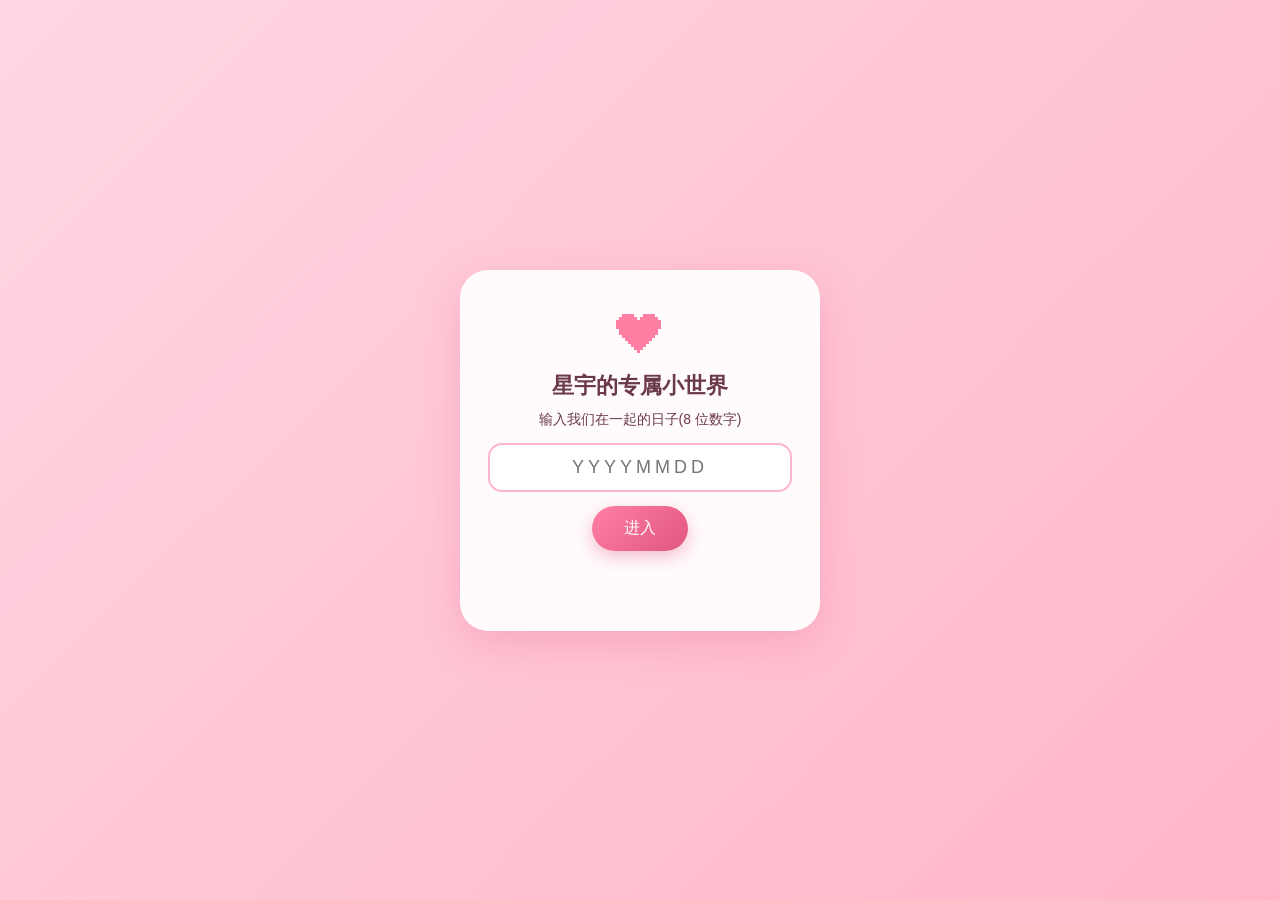
==== index.html @ 31affbb1 "Add love website" ====
<!DOCTYPE html>
<html lang="zh-CN">
<head>
<meta charset="UTF-8">
<meta name="viewport" content="width=device-width, initial-scale=1">
<title>给星宇的小世界</title>
<link rel="stylesheet" href="css/style.css">
</head>
<body class="locked">

<div id="petals"></div>

<!-- 口令门 -->
<section id="gate">
  <div class="gate-card">
    <div class="gate-heart">&#10084;</div>
    <h1>星宇的专属小世界</h1>
    <p>输入我们在一起的日子(8 位数字)</p>
    <input id="pwd" type="password" inputmode="numeric" maxlength="8" placeholder="YYYYMMDD" autocomplete="off">
    <button id="enter">进入</button>
    <p id="gate-tip" class="tip"></p>
  </div>
</section>

<main id="site" hidden>
  <nav class="nav">
    <a href="#top">首页</a>
    <a href="#timer">时光</a>
    <a href="#photos">照片墙</a>
    <a href="#distance">距离</a>
    <a href="#box">盲盒</a>
  </nav>

  <!-- 首屏 -->
  <header id="top" class="hero">
    <p class="hero-small">致我最爱的</p>
    <h1 class="hero-title">星宇</h1>
    <p class="hero-sub">这里是只属于我们两个人的世界</p>
    <a href="#timer" class="btn">开始探索 &#8595;</a>
  </header>

  <!-- 恋爱计时器 -->
  <section id="timer" class="section">
    <h2>我们已经相爱</h2>
    <div class="clock">
      <div><b id="t-d">0</b><span>天</span></div>
      <div><b id="t-h">0</b><span>时</span></div>
      <div><b id="t-m">0</b><span>分</span></div>
      <div><b id="t-s">0</b><span>秒</span></div>
    </div>
    <p class="since">从 2024 年 2 月 20 日开始</p>
    <p id="next" class="next"></p>
  </section>

  <!-- 照片墙 -->
  <section id="photos" class="section">
    <h2>照片墙</h2>
    <div id="wall" class="wall"></div>
  </section>

  <!-- 距离 -->
  <section id="distance" class="section">
    <h2>我们之间的距离</h2>
    <svg id="map" class="map" role="img" aria-label="北京到深圳的路线图"></svg>
    <p class="km"><b id="km">0</b> 公里</p>
    <p class="since">这是两地的直线距离,但想你的心没有距离</p>
  </section>

  <!-- 情话盲盒 -->
  <section id="box" class="section">
    <h2>情话盲盒</h2>
    <div id="gift" class="gift">&#127873;</div>
    <p id="quote" class="quote">点一下礼物,抽一句想对你说的话</p>
  </section>

  <footer class="footer">未来还很长,我会一直在 &#10084;</footer>
</main>

<div id="lightbox" hidden><img id="lb-img" alt=""><p id="lb-cap"></p></div>

<button id="music-btn" title="背景音乐" hidden>&#9835;</button>
<audio id="bgm" src="music/bgm.mp3" loop preload="none"></audio>

<script src="js/data.js"></script>
<script src="js/chinamap.js"></script>
<script src="js/main.js"></script>
</body>
</html>
---- css/style.css ----
:root{--pink:#ffb6c9;--deep:#ff7fa3;--rose:#e0567f;--cream:#fff5f7;--text:#6b3a4a}
*{box-sizing:border-box;margin:0;padding:0}
html{scroll-behavior:smooth}
body{font-family:"PingFang SC","Microsoft YaHei",sans-serif;color:var(--text);
  background:linear-gradient(180deg,#fff0f4,#ffe1ea 50%,#fff0f4);min-height:100vh}
body.locked{overflow:hidden}
#petals{position:fixed;inset:0;pointer-events:none;overflow:hidden;z-index:1}
.petal{position:absolute;top:-30px;opacity:.8;animation:fall linear infinite}
@keyframes fall{to{transform:translateY(110vh) rotate(360deg)}}

#gate{position:fixed;inset:0;z-index:50;display:flex;align-items:center;justify-content:center;
  background:linear-gradient(135deg,#ffd6e2,#ffb6c9)}
#gate.hide{opacity:0;pointer-events:none;transition:opacity .8s}
.gate-card{background:#fffafb;padding:36px 28px;border-radius:28px;text-align:center;
  box-shadow:0 12px 40px rgba(224,86,127,.25);width:min(90vw,360px)}
.gate-heart{font-size:48px;color:var(--deep);animation:beat 1.2s infinite}
@keyframes beat{50%{transform:scale(1.2)}}
.gate-card h1{font-size:22px;margin:10px 0}
.gate-card p{font-size:14px;margin-bottom:14px}
.gate-card input{width:100%;padding:12px;border:2px solid var(--pink);border-radius:14px;
  font-size:18px;text-align:center;outline:none;letter-spacing:4px}
.gate-card button,.btn{display:inline-block;margin-top:14px;padding:12px 32px;border:0;border-radius:24px;
  background:linear-gradient(135deg,var(--deep),var(--rose));color:#fff;font-size:16px;cursor:pointer;
  text-decoration:none;box-shadow:0 6px 16px rgba(224,86,127,.35)}
.tip{color:var(--rose);min-height:20px;margin-top:10px}
.shake{animation:shake .4s}
@keyframes shake{25%{transform:translateX(-8px)}75%{transform:translateX(8px)}}

#site{position:relative;z-index:2}
.nav{position:fixed;top:0;left:0;right:0;z-index:10;display:flex;justify-content:center;gap:18px;
  padding:12px;background:rgba(255,245,247,.85);backdrop-filter:blur(8px)}
.nav a{color:var(--rose);text-decoration:none;font-size:14px}
.hero{min-height:100vh;display:flex;flex-direction:column;align-items:center;justify-content:center;text-align:center;padding:20px}
.hero-small{font-size:18px}
.hero-title{font-size:72px;color:var(--rose);margin:8px 0;text-shadow:0 4px 16px rgba(255,127,163,.4)}
.hero-sub{font-size:16px;margin-bottom:12px}
.section{max-width:960px;margin:0 auto;padding:90px 20px 40px;text-align:center}
.section h2{font-size:28px;color:var(--rose);margin-bottom:24px}
.section h2::after{content:"";display:block;width:48px;height:4px;border-radius:2px;background:var(--pink);margin:10px auto 0}

.clock{display:flex;justify-content:center;gap:12px;flex-wrap:wrap}
.clock div{background:#fff;border-radius:20px;padding:16px 14px;min-width:72px;box-shadow:0 8px 24px rgba(255,127,163,.25)}
.clock b{display:block;font-size:34px;color:var(--rose)}
.clock span{font-size:13px}
.since{margin-top:16px}
.next{margin-top:8px;color:var(--deep)}

.wall{columns:2;column-gap:14px}
@media(min-width:700px){.wall{columns:3}}
.wall figure{break-inside:avoid;margin-bottom:14px;background:#fff;padding:8px 8px 12px;border-radius:6px;
  box-shadow:0 6px 18px rgba(0,0,0,.12);cursor:pointer;transition:transform .3s}
.wall figure:nth-child(odd){transform:rotate(-1.5deg)}
.wall figure:nth-child(even){transform:rotate(1.5deg)}
.wall figure:hover{transform:rotate(0) scale(1.03)}
.wall img{width:100%;display:block;border-radius:3px;background:#ffe1ea;min-height:120px}
.wall figcaption{font-size:13px;margin-top:8px}
.empty{color:var(--deep)}
#lightbox{position:fixed;inset:0;z-index:60;background:rgba(60,20,30,.85);display:flex;flex-direction:column;
  align-items:center;justify-content:center;padding:20px;cursor:pointer}
#lightbox[hidden]{display:none}
#lightbox img{max-width:92vw;max-height:78vh;border-radius:8px}
#lightbox p{color:#fff;margin-top:12px}

.map{width:100%;max-width:640px;height:auto;display:block;margin:0 auto}
.prov{fill:#ffd6e2;stroke:#fff;stroke-width:.8;stroke-linejoin:round}
.route-line{fill:none;stroke:var(--rose);stroke-width:3;stroke-dasharray:3 9;stroke-linecap:round;animation:dash 1.2s linear infinite}
@keyframes dash{to{stroke-dashoffset:-12}}
.fly-heart{font-size:22px;fill:var(--rose)}
.dot{fill:var(--rose);stroke:#fff;stroke-width:2}
.pulse{fill:var(--deep);opacity:.5;transform-box:fill-box;transform-origin:center;animation:ping 1.8s ease-out infinite}
@keyframes ping{to{transform:scale(3.5);opacity:0}}
.city-name{font-size:30px;font-weight:bold;fill:var(--rose)}
.city-sub{font-size:20px;fill:var(--text)}
.km{margin-top:20px;font-size:18px}
.km b{font-size:44px;color:var(--rose)}

.gift{font-size:84px;cursor:pointer;display:inline-block;animation:bob 2s ease-in-out infinite}
@keyframes bob{50%{transform:translateY(-10px)}}
.quote{margin:20px auto 0;max-width:480px;min-height:60px;font-size:18px;line-height:1.7}
.footer{text-align:center;padding:50px 20px 80px;color:var(--rose)}

#music-btn{position:fixed;right:18px;bottom:18px;z-index:20;width:48px;height:48px;border-radius:50%;border:0;
  background:var(--deep);color:#fff;font-size:22px;cursor:pointer;box-shadow:0 6px 16px rgba(224,86,127,.4)}
#music-btn[hidden]{display:none}
#music-btn.play{animation:spin 4s linear infinite}
@keyframes spin{to{transform:rotate(360deg)}}
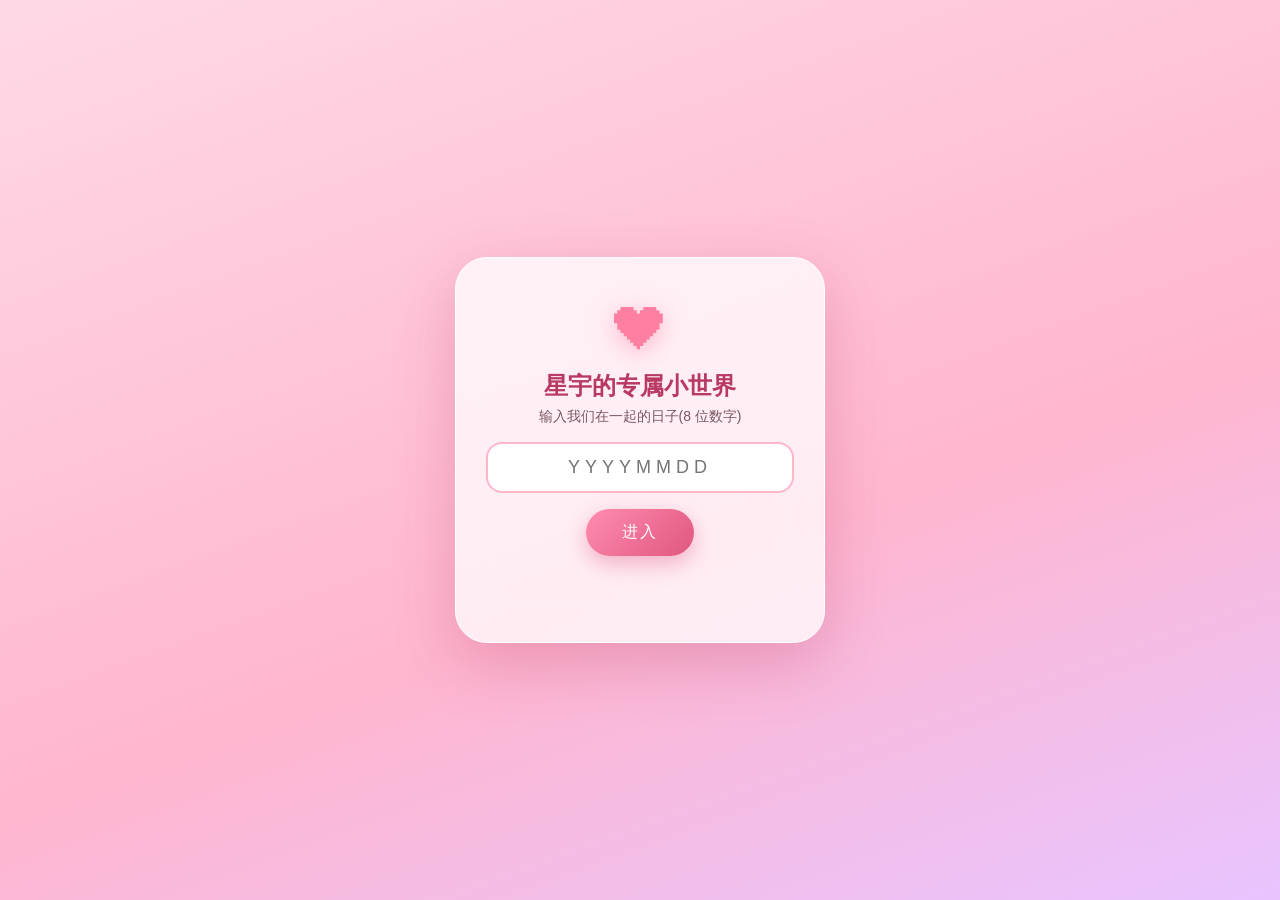
==== commit e604587b: "Add visited-cities map, wishes wall, redesigned UI and weather" ====
--- a/index.html
+++ b/index.html
@@ -8,7 +8,8 @@
 </head>
 <body class="locked">
 
-<div id="petals"></div>
+<div class="aurora"><i></i><i></i><i></i></div>
+<canvas id="fx"></canvas>
 
 <!-- 口令门 -->
 <section id="gate">
@@ -26,21 +27,28 @@
   <nav class="nav">
     <a href="#top">首页</a>
     <a href="#timer">时光</a>
-    <a href="#photos">照片墙</a>
+    <a href="#photos">照片</a>
+    <a href="#cities">足迹</a>
     <a href="#distance">距离</a>
     <a href="#box">盲盒</a>
+    <a href="#wishes">祝福</a>
   </nav>
 
   <!-- 首屏 -->
   <header id="top" class="hero">
-    <p class="hero-small">致我最爱的</p>
-    <h1 class="hero-title">星宇</h1>
-    <p class="hero-sub">这里是只属于我们两个人的世界</p>
-    <a href="#timer" class="btn">开始探索 &#8595;</a>
+    <p class="hero-small">致 我 最 爱 的</p>
+    <div class="hero-name">
+      <h1 class="hero-title">星宇</h1>
+      <div class="hero-pic-wrap"><img class="hero-pic" src="photos/00.jpg" alt=""></div>
+    </div>
+    <p id="typed" class="hero-sub"></p>
+    <a href="#timer" class="btn">开始探索</a>
+    <p class="scroll-hint">&#8595; 往下滑 &#8595;</p>
   </header>
 
   <!-- 恋爱计时器 -->
-  <section id="timer" class="section">
+  <section id="timer" class="section rv">
+    <span class="sec-no">01</span>
     <h2>我们已经相爱</h2>
     <div class="clock">
       <div><b id="t-d">0</b><span>天</span></div>
@@ -48,29 +56,63 @@
       <div><b id="t-m">0</b><span>分</span></div>
       <div><b id="t-s">0</b><span>秒</span></div>
     </div>
-    <p class="since">从 2024 年 2 月 20 日开始</p>
+    <p class="sub">从 2024 年 2 月 20 日开始</p>
     <p id="next" class="next"></p>
+    <p id="meet" class="meet"></p>
   </section>
 
   <!-- 照片墙 -->
-  <section id="photos" class="section">
+  <section id="photos" class="section rv">
+    <span class="sec-no">02</span>
     <h2>照片墙</h2>
     <div id="wall" class="wall"></div>
   </section>
 
+  <!-- 一起去过的城市 -->
+  <section id="cities" class="section rv">
+    <span class="sec-no">03</span>
+    <h2>我们的足迹</h2>
+    <div class="glass mapbox"><svg id="cmap" class="map" role="img" aria-label="一起去过的城市地图"></svg></div>
+    <p class="stat">一起点亮了 <b id="c-cities">0</b> 座城市,<b id="c-provs">0</b> 个省级地区</p>
+    <div id="chips" class="chips"></div>
+    <p class="sub">地图还有很多地方没亮,我们慢慢去</p>
+  </section>
+
   <!-- 距离 -->
-  <section id="distance" class="section">
+  <section id="distance" class="section rv">
+    <span class="sec-no">04</span>
     <h2>我们之间的距离</h2>
-    <svg id="map" class="map" role="img" aria-label="北京到深圳的路线图"></svg>
+    <div class="glass mapbox"><svg id="map" class="map" role="img" aria-label="北京到深圳的路线图"></svg></div>
     <p class="km"><b id="km">0</b> 公里</p>
-    <p class="since">这是两地的直线距离,但想你的心没有距离</p>
+    <p class="sub">这是两地的直线距离,但想你的心没有距离</p>
+  </section>
+
+  <!-- 两地天气 -->
+  <section id="weather" class="section rv">
+    <span class="sec-no">05</span>
+    <h2>此刻的两地</h2>
+    <div class="wx">
+      <div class="glass" id="wx-me"><h3>北京</h3><div class="ic">...</div><div class="tp">--</div><div class="ds">&nbsp;</div></div>
+      <div class="glass" id="wx-her"><h3>深圳</h3><div class="ic">...</div><div class="tp">--</div><div class="ds">&nbsp;</div></div>
+    </div>
+    <p id="wx-tip" class="wx-tip"></p>
   </section>
 
   <!-- 情话盲盒 -->
-  <section id="box" class="section">
+  <section id="box" class="section rv">
+    <span class="sec-no">06</span>
     <h2>情话盲盒</h2>
     <div id="gift" class="gift">&#127873;</div>
     <p id="quote" class="quote">点一下礼物,抽一句想对你说的话</p>
+  </section>
+
+  <!-- 祝福墙 -->
+  <section id="wishes" class="section rv">
+    <span class="sec-no">07</span>
+    <h2>祝福墙</h2>
+    <p class="sub" style="margin:-14px 0 18px">路过的朋友留下的祝福</p>
+    <div id="wish-list" class="wishes"></div>
+    <a class="more-link" href="wish.html" target="_blank" rel="noopener">&#9993; 把这个链接发给朋友,让他们也来留言</a>
   </section>
 
   <footer class="footer">未来还很长,我会一直在 &#10084;</footer>
@@ -83,6 +125,9 @@
 
 <script src="js/data.js"></script>
 <script src="js/chinamap.js"></script>
+<script src="js/fx.js"></script>
+<script src="js/map.js"></script>
+<script src="js/wishes.js"></script>
 <script src="js/main.js"></script>
 </body>
 </html>
--- a/css/style.css
+++ b/css/style.css
@@ -1,86 +1,182 @@
-:root{--pink:#ffb6c9;--deep:#ff7fa3;--rose:#e0567f;--cream:#fff5f7;--text:#6b3a4a}
+:root{--pink:#ffb6c9;--deep:#ff7fa3;--rose:#e0567f;--wine:#b83a63;--cream:#fff5f7;--text:#5a2f40;
+  --glass:rgba(255,255,255,.55);--glass-b:rgba(255,255,255,.75);--shadow:0 10px 40px rgba(224,86,127,.18);
+  --serif:"Songti SC","STSong","Noto Serif SC","Source Han Serif SC",serif}
 *{box-sizing:border-box;margin:0;padding:0}
 html{scroll-behavior:smooth}
-body{font-family:"PingFang SC","Microsoft YaHei",sans-serif;color:var(--text);
-  background:linear-gradient(180deg,#fff0f4,#ffe1ea 50%,#fff0f4);min-height:100vh}
+body{font-family:"PingFang SC","Microsoft YaHei",sans-serif;color:var(--text);min-height:100vh;
+  background:#fff0f5;overflow-x:hidden}
 body.locked{overflow:hidden}
-#petals{position:fixed;inset:0;pointer-events:none;overflow:hidden;z-index:1}
-.petal{position:absolute;top:-30px;opacity:.8;animation:fall linear infinite}
-@keyframes fall{to{transform:translateY(110vh) rotate(360deg)}}
 
+/* 背景:流动的极光色块 + 粒子画布 */
+.aurora{position:fixed;inset:0;z-index:0;overflow:hidden;
+  background:linear-gradient(160deg,#fff1f6,#ffe3ee 45%,#f3e4ff)}
+.aurora i{position:absolute;border-radius:50%;filter:blur(70px);opacity:.65;animation:drift 22s ease-in-out infinite alternate}
+.aurora i:nth-child(1){width:55vmax;height:55vmax;background:#ff9fbd;left:-15vmax;top:-12vmax}
+.aurora i:nth-child(2){width:45vmax;height:45vmax;background:#ffd0a8;right:-12vmax;top:20vh;animation-delay:-7s}
+.aurora i:nth-child(3){width:50vmax;height:50vmax;background:#d9b8ff;left:10vw;bottom:-22vmax;animation-delay:-13s}
+@keyframes drift{to{transform:translate(8vw,6vh) scale(1.15)}}
+#fx{position:fixed;inset:0;z-index:1;pointer-events:none}
+
+/* 口令门 */
 #gate{position:fixed;inset:0;z-index:50;display:flex;align-items:center;justify-content:center;
-  background:linear-gradient(135deg,#ffd6e2,#ffb6c9)}
-#gate.hide{opacity:0;pointer-events:none;transition:opacity .8s}
-.gate-card{background:#fffafb;padding:36px 28px;border-radius:28px;text-align:center;
-  box-shadow:0 12px 40px rgba(224,86,127,.25);width:min(90vw,360px)}
-.gate-heart{font-size:48px;color:var(--deep);animation:beat 1.2s infinite}
-@keyframes beat{50%{transform:scale(1.2)}}
-.gate-card h1{font-size:22px;margin:10px 0}
-.gate-card p{font-size:14px;margin-bottom:14px}
-.gate-card input{width:100%;padding:12px;border:2px solid var(--pink);border-radius:14px;
-  font-size:18px;text-align:center;outline:none;letter-spacing:4px}
-.gate-card button,.btn{display:inline-block;margin-top:14px;padding:12px 32px;border:0;border-radius:24px;
-  background:linear-gradient(135deg,var(--deep),var(--rose));color:#fff;font-size:16px;cursor:pointer;
-  text-decoration:none;box-shadow:0 6px 16px rgba(224,86,127,.35)}
+  background:linear-gradient(160deg,#ffd9e6,#ffb6cf 60%,#e8c4ff)}
+#gate.hide{opacity:0;pointer-events:none;transition:opacity 1s}
+.gate-card{background:var(--glass-b);backdrop-filter:blur(18px);-webkit-backdrop-filter:blur(18px);
+  border:1px solid #fff;padding:40px 30px;border-radius:32px;text-align:center;
+  box-shadow:0 20px 60px rgba(184,58,99,.28);width:min(90vw,370px)}
+.gate-heart{font-size:52px;color:var(--deep);animation:beat 1.2s infinite;filter:drop-shadow(0 6px 12px rgba(255,127,163,.5))}
+@keyframes beat{50%{transform:scale(1.18)}}
+.gate-card h1{font-family:var(--serif);font-size:24px;margin:12px 0 6px;color:var(--wine)}
+.gate-card p{font-size:14px;margin-bottom:16px;opacity:.8}
+.gate-card input{width:100%;padding:13px;border:2px solid var(--pink);border-radius:16px;background:#fff;
+  font-size:18px;text-align:center;outline:none;letter-spacing:5px;transition:.3s}
+.gate-card input:focus{border-color:var(--deep);box-shadow:0 0 0 5px rgba(255,127,163,.2)}
+.btn,.gate-card button{display:inline-block;margin-top:16px;padding:13px 36px;border:0;border-radius:30px;
+  background:linear-gradient(135deg,#ff8db0,#e0567f);color:#fff;font-size:16px;letter-spacing:2px;cursor:pointer;
+  text-decoration:none;box-shadow:0 8px 22px rgba(224,86,127,.4);transition:transform .25s,box-shadow .25s}
+.btn:hover,.gate-card button:hover{transform:translateY(-2px) scale(1.03);box-shadow:0 12px 30px rgba(224,86,127,.5)}
 .tip{color:var(--rose);min-height:20px;margin-top:10px}
 .shake{animation:shake .4s}
 @keyframes shake{25%{transform:translateX(-8px)}75%{transform:translateX(8px)}}
 
+/* 导航 */
 #site{position:relative;z-index:2}
-.nav{position:fixed;top:0;left:0;right:0;z-index:10;display:flex;justify-content:center;gap:18px;
-  padding:12px;background:rgba(255,245,247,.85);backdrop-filter:blur(8px)}
-.nav a{color:var(--rose);text-decoration:none;font-size:14px}
-.hero{min-height:100vh;display:flex;flex-direction:column;align-items:center;justify-content:center;text-align:center;padding:20px}
-.hero-small{font-size:18px}
-.hero-title{font-size:72px;color:var(--rose);margin:8px 0;text-shadow:0 4px 16px rgba(255,127,163,.4)}
-.hero-sub{font-size:16px;margin-bottom:12px}
-.section{max-width:960px;margin:0 auto;padding:90px 20px 40px;text-align:center}
-.section h2{font-size:28px;color:var(--rose);margin-bottom:24px}
-.section h2::after{content:"";display:block;width:48px;height:4px;border-radius:2px;background:var(--pink);margin:10px auto 0}
+.nav{position:fixed;top:12px;left:50%;transform:translateX(-50%);z-index:10;display:flex;gap:4px;
+  padding:6px;border-radius:30px;background:var(--glass);backdrop-filter:blur(16px);-webkit-backdrop-filter:blur(16px);
+  border:1px solid var(--glass-b);box-shadow:var(--shadow);max-width:94vw;overflow-x:auto;white-space:nowrap}
+.nav a{color:var(--wine);text-decoration:none;font-size:13px;padding:7px 12px;border-radius:20px;transition:.25s}
+.nav a:hover{background:rgba(255,127,163,.2)}
 
+/* 首屏 */
+.hero{min-height:100vh;display:flex;flex-direction:column;align-items:center;justify-content:center;
+  text-align:center;padding:90px 20px 40px}
+.hero-small{font-size:15px;letter-spacing:8px;color:var(--wine);opacity:.8}
+.hero-name{display:flex;align-items:center;justify-content:center;gap:18px;margin:14px 0}
+.hero-title{font-family:var(--serif);font-size:clamp(64px,16vw,104px);margin:0;font-weight:900;letter-spacing:6px;
+  background:linear-gradient(120deg,#ff6f9c,#e0567f 40%,#b06bff 80%,#ff6f9c);background-size:220% 100%;
+  -webkit-background-clip:text;background-clip:text;color:transparent;animation:shine 6s linear infinite}
+@keyframes shine{to{background-position:-220% 0}}
+.hero-pic-wrap{position:relative;width:clamp(96px,24vw,128px);height:clamp(96px,24vw,128px);animation:bob 4s ease-in-out infinite}
+.hero-pic-wrap::before{content:"";position:absolute;inset:-6px;border-radius:50%;
+  background:conic-gradient(#ff8db0,#ffd0a8,#d9b8ff,#ff8db0);animation:spin 6s linear infinite}
+.hero-pic{position:absolute;inset:0;width:100%;height:100%;object-fit:cover;border-radius:50%;border:4px solid #fff}
+@keyframes spin{to{transform:rotate(360deg)}}
+@keyframes bob{50%{transform:translateY(-10px)}}
+.hero-sub{font-family:var(--serif);font-size:clamp(16px,4vw,20px);margin-bottom:10px;min-height:30px}
+.hero-sub::after{content:"|";margin-left:2px;animation:blink 1s steps(2) infinite;color:var(--deep)}
+@keyframes blink{50%{opacity:0}}
+.scroll-hint{margin-top:34px;font-size:13px;opacity:.6;animation:bob 2s ease-in-out infinite}
+/* 通用区块 */
+.section{max-width:980px;margin:0 auto;padding:90px 20px 30px;text-align:center;position:relative}
+.sec-no{display:block;font-family:var(--serif);font-size:13px;letter-spacing:6px;color:var(--deep);opacity:.9}
+.section h2{font-family:var(--serif);font-size:clamp(26px,6vw,36px);color:var(--wine);margin:6px 0 28px;font-weight:900}
+.section h2::after{content:"";display:block;width:56px;height:3px;border-radius:2px;margin:12px auto 0;
+  background:linear-gradient(90deg,transparent,var(--deep),transparent)}
+.glass{background:var(--glass);backdrop-filter:blur(14px);-webkit-backdrop-filter:blur(14px);
+  border:1px solid var(--glass-b);border-radius:26px;box-shadow:var(--shadow)}
+.sub{margin-top:14px;font-size:14px;opacity:.85}
+.rv{opacity:0;transform:translateY(34px) scale(.98);transition:opacity .9s ease,transform .9s cubic-bezier(.2,.8,.2,1)}
+.rv.in{opacity:1;transform:none}
+
+/* 计时器 */
 .clock{display:flex;justify-content:center;gap:12px;flex-wrap:wrap}
-.clock div{background:#fff;border-radius:20px;padding:16px 14px;min-width:72px;box-shadow:0 8px 24px rgba(255,127,163,.25)}
-.clock b{display:block;font-size:34px;color:var(--rose)}
-.clock span{font-size:13px}
-.since{margin-top:16px}
-.next{margin-top:8px;color:var(--deep)}
+.clock div{padding:18px 12px;min-width:78px;border-radius:22px;background:var(--glass);backdrop-filter:blur(14px);
+  -webkit-backdrop-filter:blur(14px);border:1px solid var(--glass-b);box-shadow:var(--shadow)}
+.clock b{display:block;font-family:var(--serif);font-size:clamp(30px,8vw,42px);font-variant-numeric:tabular-nums;
+  background:linear-gradient(180deg,#ff6f9c,#b83a63);-webkit-background-clip:text;background-clip:text;color:transparent}
+.clock span{font-size:12px;letter-spacing:3px;opacity:.7}
+.next{margin-top:8px;color:var(--rose);font-weight:600}
+.meet{margin-top:10px;color:var(--wine)}
 
+/* 照片墙 */
 .wall{columns:2;column-gap:14px}
 @media(min-width:700px){.wall{columns:3}}
-.wall figure{break-inside:avoid;margin-bottom:14px;background:#fff;padding:8px 8px 12px;border-radius:6px;
-  box-shadow:0 6px 18px rgba(0,0,0,.12);cursor:pointer;transition:transform .3s}
-.wall figure:nth-child(odd){transform:rotate(-1.5deg)}
-.wall figure:nth-child(even){transform:rotate(1.5deg)}
-.wall figure:hover{transform:rotate(0) scale(1.03)}
-.wall img{width:100%;display:block;border-radius:3px;background:#ffe1ea;min-height:120px}
-.wall figcaption{font-size:13px;margin-top:8px}
+.wall figure{break-inside:avoid;margin-bottom:14px;padding:7px;border-radius:14px;background:rgba(255,255,255,.8);
+  box-shadow:0 8px 24px rgba(184,58,99,.18);cursor:pointer;transition:transform .4s,box-shadow .4s;overflow:hidden}
+.wall figure:nth-child(odd){transform:rotate(-1.4deg)}
+.wall figure:nth-child(even){transform:rotate(1.4deg)}
+.wall figure:hover{transform:rotate(0) scale(1.04);box-shadow:0 16px 40px rgba(184,58,99,.32);z-index:2;position:relative}
+.wall img{width:100%;display:block;border-radius:9px;background:#ffe1ea;min-height:120px}
+.wall figcaption{font-size:13px;margin:8px 0 4px}
 .empty{color:var(--deep)}
-#lightbox{position:fixed;inset:0;z-index:60;background:rgba(60,20,30,.85);display:flex;flex-direction:column;
-  align-items:center;justify-content:center;padding:20px;cursor:pointer}
+#lightbox{position:fixed;inset:0;z-index:60;background:rgba(50,15,30,.88);backdrop-filter:blur(6px);display:flex;
+  flex-direction:column;align-items:center;justify-content:center;padding:20px;cursor:pointer}
 #lightbox[hidden]{display:none}
-#lightbox img{max-width:92vw;max-height:78vh;border-radius:8px}
+#lightbox img{max-width:92vw;max-height:80vh;border-radius:12px;box-shadow:0 20px 60px rgba(0,0,0,.5)}
 #lightbox p{color:#fff;margin-top:12px}
 
-.map{width:100%;max-width:640px;height:auto;display:block;margin:0 auto}
-.prov{fill:#ffd6e2;stroke:#fff;stroke-width:.8;stroke-linejoin:round}
-.route-line{fill:none;stroke:var(--rose);stroke-width:3;stroke-dasharray:3 9;stroke-linecap:round;animation:dash 1.2s linear infinite}
+/* 地图 */
+.mapbox{padding:14px 10px 6px}
+.map{width:100%;max-width:680px;height:auto;display:block;margin:0 auto}
+.prov{fill:#ffdbe7;stroke:#fff;stroke-width:.8;stroke-linejoin:round;transition:fill .6s}
+.prov.lit{fill:url(#litgrad);stroke:#fff;filter:drop-shadow(0 0 5px rgba(255,90,140,.7));animation:glow 3s ease-in-out infinite alternate}
+@keyframes glow{to{filter:drop-shadow(0 0 11px rgba(255,90,140,.95))}}
+.route-line{fill:none;stroke:var(--wine);stroke-width:3;stroke-dasharray:3 9;stroke-linecap:round;animation:dash 1.2s linear infinite}
 @keyframes dash{to{stroke-dashoffset:-12}}
-.fly-heart{font-size:22px;fill:var(--rose)}
-.dot{fill:var(--rose);stroke:#fff;stroke-width:2}
+.fly-heart{font-size:22px;fill:#e0567f}
+.dot{fill:var(--wine);stroke:#fff;stroke-width:2}
 .pulse{fill:var(--deep);opacity:.5;transform-box:fill-box;transform-origin:center;animation:ping 1.8s ease-out infinite}
 @keyframes ping{to{transform:scale(3.5);opacity:0}}
-.city-name{font-size:30px;font-weight:bold;fill:var(--rose)}
-.city-sub{font-size:20px;fill:var(--text)}
+.city-name{font-size:30px;font-weight:bold;fill:var(--wine);paint-order:stroke;stroke:#fff;stroke-width:4px}
+.city-sub{font-size:20px;fill:var(--text);paint-order:stroke;stroke:#fff;stroke-width:3px}
+.visit-dot{fill:#fff;stroke:#e0567f;stroke-width:2.5}
+.prov.fill{fill:url(#litgrad);stroke:#fff;stroke-width:1}
+.inset-name{font-size:15px}
+.visit-name{font-size:17px;font-weight:bold;fill:#7a1f45;paint-order:stroke;stroke:#fff;stroke-width:3.5px}
 .km{margin-top:20px;font-size:18px}
-.km b{font-size:44px;color:var(--rose)}
+.km b{font-family:var(--serif);font-size:clamp(40px,10vw,56px);background:linear-gradient(180deg,#ff6f9c,#b83a63);
+  -webkit-background-clip:text;background-clip:text;color:transparent}
+.chips{display:flex;flex-wrap:wrap;gap:10px;justify-content:center;margin-top:18px}
+.chip{padding:8px 16px;border-radius:20px;background:linear-gradient(135deg,#ff9fbd,#e0567f);color:#fff;font-size:14px;
+  box-shadow:0 6px 16px rgba(224,86,127,.35);animation:pop .6s both}
+@keyframes pop{from{transform:scale(.3);opacity:0}}
+.stat{margin-top:16px;font-size:15px}
+.stat b{font-size:22px;color:var(--rose);font-family:var(--serif)}
+/* 天气 */
+.wx{display:grid;grid-template-columns:1fr 1fr;gap:14px;max-width:560px;margin:0 auto}
+.wx>div{padding:22px 12px;border-radius:24px}
+.wx h3{font-size:15px;font-weight:600;color:var(--wine)}
+.wx .ic{font-size:44px;margin:6px 0;filter:drop-shadow(0 6px 10px rgba(255,127,163,.35))}
+.wx .tp{font-family:var(--serif);font-size:32px;color:var(--rose)}
+.wx .ds{font-size:13px;opacity:.8;margin-top:2px}
+.wx-tip{margin-top:16px;color:var(--wine)}
 
-.gift{font-size:84px;cursor:pointer;display:inline-block;animation:bob 2s ease-in-out infinite}
-@keyframes bob{50%{transform:translateY(-10px)}}
-.quote{margin:20px auto 0;max-width:480px;min-height:60px;font-size:18px;line-height:1.7}
-.footer{text-align:center;padding:50px 20px 80px;color:var(--rose)}
+/* 盲盒 */
+.gift{font-size:88px;cursor:pointer;display:inline-block;animation:bob 2.4s ease-in-out infinite;
+  filter:drop-shadow(0 12px 18px rgba(224,86,127,.4));transition:transform .3s}
+.gift:active{transform:scale(.88) rotate(-6deg)}
+.quote{margin:20px auto 0;max-width:520px;min-height:64px;font-family:var(--serif);font-size:clamp(17px,4.5vw,21px);line-height:1.9;padding:0 10px}
 
-#music-btn{position:fixed;right:18px;bottom:18px;z-index:20;width:48px;height:48px;border-radius:50%;border:0;
-  background:var(--deep);color:#fff;font-size:22px;cursor:pointer;box-shadow:0 6px 16px rgba(224,86,127,.4)}
+/* 祝福墙 */
+.wishes{display:grid;grid-template-columns:repeat(auto-fill,minmax(210px,1fr));gap:14px;text-align:left}
+.wish{padding:16px 16px 14px;border-radius:20px;background:var(--glass);border:1px solid var(--glass-b);
+  backdrop-filter:blur(10px);-webkit-backdrop-filter:blur(10px);box-shadow:0 8px 24px rgba(184,58,99,.14);
+  transition:transform .35s;animation:pop .6s both}
+.wish:nth-child(3n+1){transform:rotate(-1.2deg)}
+.wish:nth-child(3n+2){transform:rotate(1deg)}
+.wish:hover{transform:rotate(0) translateY(-4px)}
+.wish p{font-family:var(--serif);font-size:15px;line-height:1.7;word-break:break-all}
+.wish span{display:block;margin-top:10px;font-size:12px;color:var(--rose);text-align:right}
+.wishes .empty{grid-column:1/-1;text-align:center}
+.wish-form{display:flex;flex-direction:column;gap:12px;max-width:440px;margin:0 auto 26px;padding:22px;text-align:left}
+.wish-form label{font-size:13px;opacity:.8}
+.wish-form input,.wish-form textarea{width:100%;padding:12px 14px;border:2px solid var(--pink);border-radius:14px;
+  background:rgba(255,255,255,.9);font:inherit;font-size:15px;color:var(--text);outline:none;resize:none;transition:.25s}
+.wish-form input:focus,.wish-form textarea:focus{border-color:var(--deep);box-shadow:0 0 0 4px rgba(255,127,163,.2)}
+.wish-form .btn{margin-top:4px;align-self:center}
+.wish-form .hp{position:absolute;left:-9999px;opacity:0;height:0;width:0}
+.wish-msg{min-height:20px;text-align:center;font-size:14px;color:var(--rose)}
+.more-link{display:inline-block;margin-top:18px;color:var(--wine);font-size:14px}
+
+.footer{text-align:center;padding:70px 20px 100px;font-family:var(--serif);color:var(--wine);font-size:16px;letter-spacing:2px}
+
+/* 音乐按钮 */
+#music-btn{position:fixed;right:18px;bottom:18px;z-index:20;width:50px;height:50px;border-radius:50%;border:1px solid #fff;
+  background:linear-gradient(135deg,#ff8db0,#e0567f);color:#fff;font-size:22px;cursor:pointer;box-shadow:0 8px 22px rgba(224,86,127,.5)}
 #music-btn[hidden]{display:none}
 #music-btn.play{animation:spin 4s linear infinite}
-@keyframes spin{to{transform:rotate(360deg)}}
+
+/* 独立祝福页 */
+.page-wish{padding-top:40px}
+.page-wish .section{padding-top:50px}
+@media(prefers-reduced-motion:reduce){*{animation:none!important;transition:none!important}.rv{opacity:1;transform:none}}
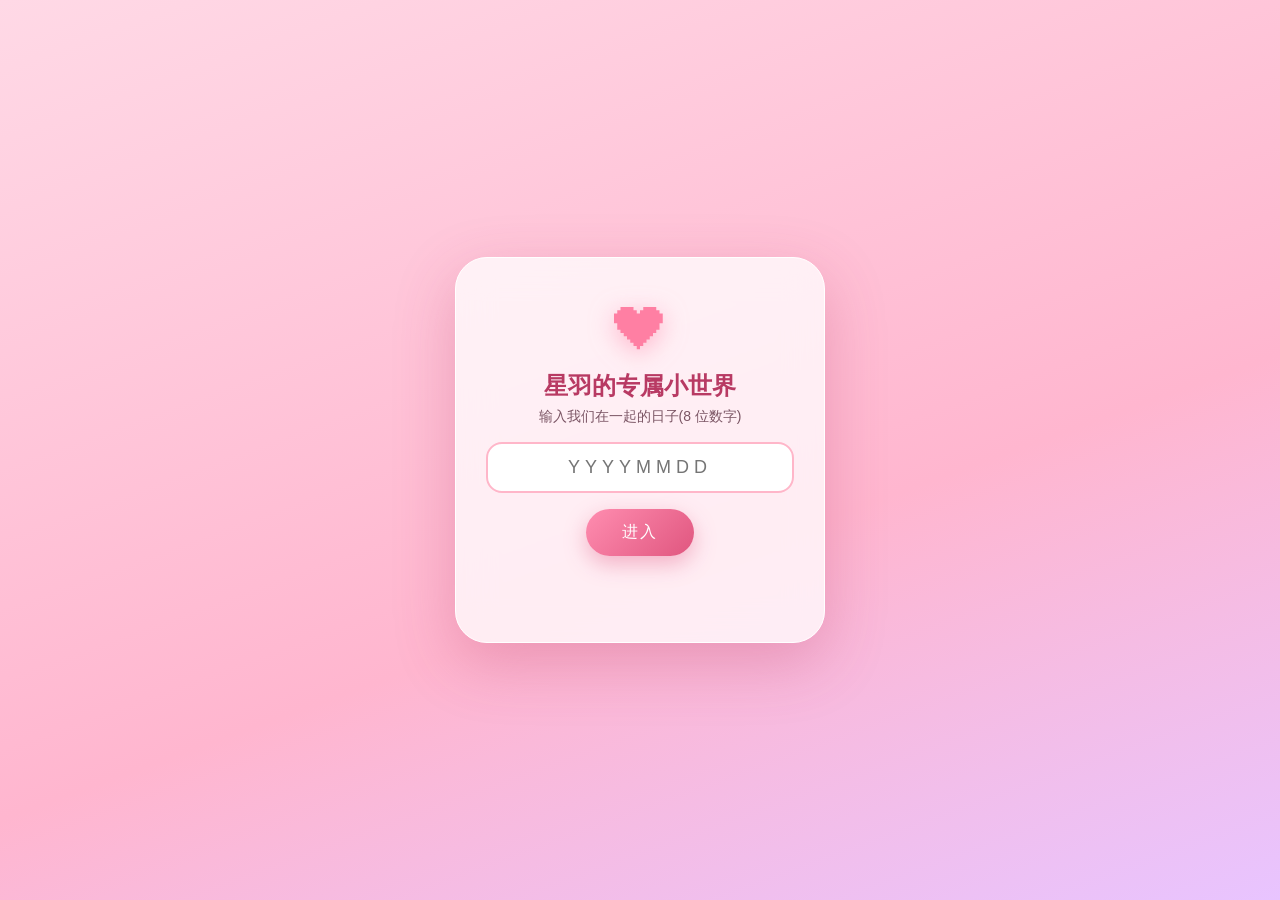
==== commit 20f79354: "Fix name: 星宇 -> 星羽" ====
--- a/index.html
+++ b/index.html
@@ -3,7 +3,7 @@
 <head>
 <meta charset="UTF-8">
 <meta name="viewport" content="width=device-width, initial-scale=1">
-<title>给星宇的小世界</title>
+<title>给星羽的小世界</title>
 <link rel="stylesheet" href="css/style.css">
 </head>
 <body class="locked">
@@ -15,7 +15,7 @@
 <section id="gate">
   <div class="gate-card">
     <div class="gate-heart">&#10084;</div>
-    <h1>星宇的专属小世界</h1>
+    <h1>星羽的专属小世界</h1>
     <p>输入我们在一起的日子(8 位数字)</p>
     <input id="pwd" type="password" inputmode="numeric" maxlength="8" placeholder="YYYYMMDD" autocomplete="off">
     <button id="enter">进入</button>
@@ -29,7 +29,6 @@
     <a href="#timer">时光</a>
     <a href="#photos">照片</a>
     <a href="#cities">足迹</a>
-    <a href="#distance">距离</a>
     <a href="#box">盲盒</a>
     <a href="#wishes">祝福</a>
   </nav>
@@ -38,7 +37,7 @@
   <header id="top" class="hero">
     <p class="hero-small">致 我 最 爱 的</p>
     <div class="hero-name">
-      <h1 class="hero-title">星宇</h1>
+      <h1 class="hero-title">星羽</h1>
       <div class="hero-pic-wrap"><img class="hero-pic" src="photos/00.jpg" alt=""></div>
     </div>
     <p id="typed" class="hero-sub"></p>
@@ -68,39 +67,26 @@
     <div id="wall" class="wall"></div>
   </section>
 
-  <!-- 一起去过的城市 -->
+  <!-- 我们的世界:足迹 + 距离 + 两地天气 -->
   <section id="cities" class="section rv">
     <span class="sec-no">03</span>
-    <h2>我们的足迹</h2>
-    <div class="glass mapbox"><svg id="cmap" class="map" role="img" aria-label="一起去过的城市地图"></svg></div>
+    <h2>我们的世界</h2>
+    <div class="glass mapbox"><svg id="cmap" class="map" role="img" aria-label="一起去过的城市和北京到深圳的路线"></svg></div>
     <p class="stat">一起点亮了 <b id="c-cities">0</b> 座城市,<b id="c-provs">0</b> 个省级地区</p>
     <div id="chips" class="chips"></div>
-    <p class="sub">地图还有很多地方没亮,我们慢慢去</p>
-  </section>
 
-  <!-- 距离 -->
-  <section id="distance" class="section rv">
-    <span class="sec-no">04</span>
-    <h2>我们之间的距离</h2>
-    <div class="glass mapbox"><svg id="map" class="map" role="img" aria-label="北京到深圳的路线图"></svg></div>
     <p class="km"><b id="km">0</b> 公里</p>
-    <p class="sub">这是两地的直线距离,但想你的心没有距离</p>
-  </section>
-
-  <!-- 两地天气 -->
-  <section id="weather" class="section rv">
-    <span class="sec-no">05</span>
-    <h2>此刻的两地</h2>
+    <p class="sub">北京到深圳的直线距离,但想你的心没有距离</p>
     <div class="wx">
-      <div class="glass" id="wx-me"><h3>北京</h3><div class="ic">...</div><div class="tp">--</div><div class="ds">&nbsp;</div></div>
-      <div class="glass" id="wx-her"><h3>深圳</h3><div class="ic">...</div><div class="tp">--</div><div class="ds">&nbsp;</div></div>
+      <div class="glass" id="wx-me"><h3>北京 · 此刻</h3><div class="ic">...</div><div class="tp">--</div><div class="ds">&nbsp;</div></div>
+      <div class="glass" id="wx-her"><h3>深圳 · 此刻</h3><div class="ic">...</div><div class="tp">--</div><div class="ds">&nbsp;</div></div>
     </div>
     <p id="wx-tip" class="wx-tip"></p>
   </section>
 
   <!-- 情话盲盒 -->
   <section id="box" class="section rv">
-    <span class="sec-no">06</span>
+    <span class="sec-no">04</span>
     <h2>情话盲盒</h2>
     <div id="gift" class="gift">&#127873;</div>
     <p id="quote" class="quote">点一下礼物,抽一句想对你说的话</p>
@@ -108,7 +94,7 @@
 
   <!-- 祝福墙 -->
   <section id="wishes" class="section rv">
-    <span class="sec-no">07</span>
+    <span class="sec-no">05</span>
     <h2>祝福墙</h2>
     <p class="sub" style="margin:-14px 0 18px">路过的朋友留下的祝福</p>
     <div id="wish-list" class="wishes"></div>
--- a/css/style.css
+++ b/css/style.css
@@ -122,6 +122,9 @@
 .visit-dot{fill:#fff;stroke:#e0567f;stroke-width:2.5}
 .prov.fill{fill:url(#litgrad);stroke:#fff;stroke-width:1}
 .inset-name{font-size:15px}
+.bj-name{font-size:20px;font-weight:bold;fill:#7a1f45;paint-order:stroke;stroke:#fff;stroke-width:4px}
+#cities .km{margin-top:30px}
+#cities .wx{margin-top:22px}
 .visit-name{font-size:17px;font-weight:bold;fill:#7a1f45;paint-order:stroke;stroke:#fff;stroke-width:3.5px}
 .km{margin-top:20px;font-size:18px}
 .km b{font-family:var(--serif);font-size:clamp(40px,10vw,56px);background:linear-gradient(180deg,#ff6f9c,#b83a63);
